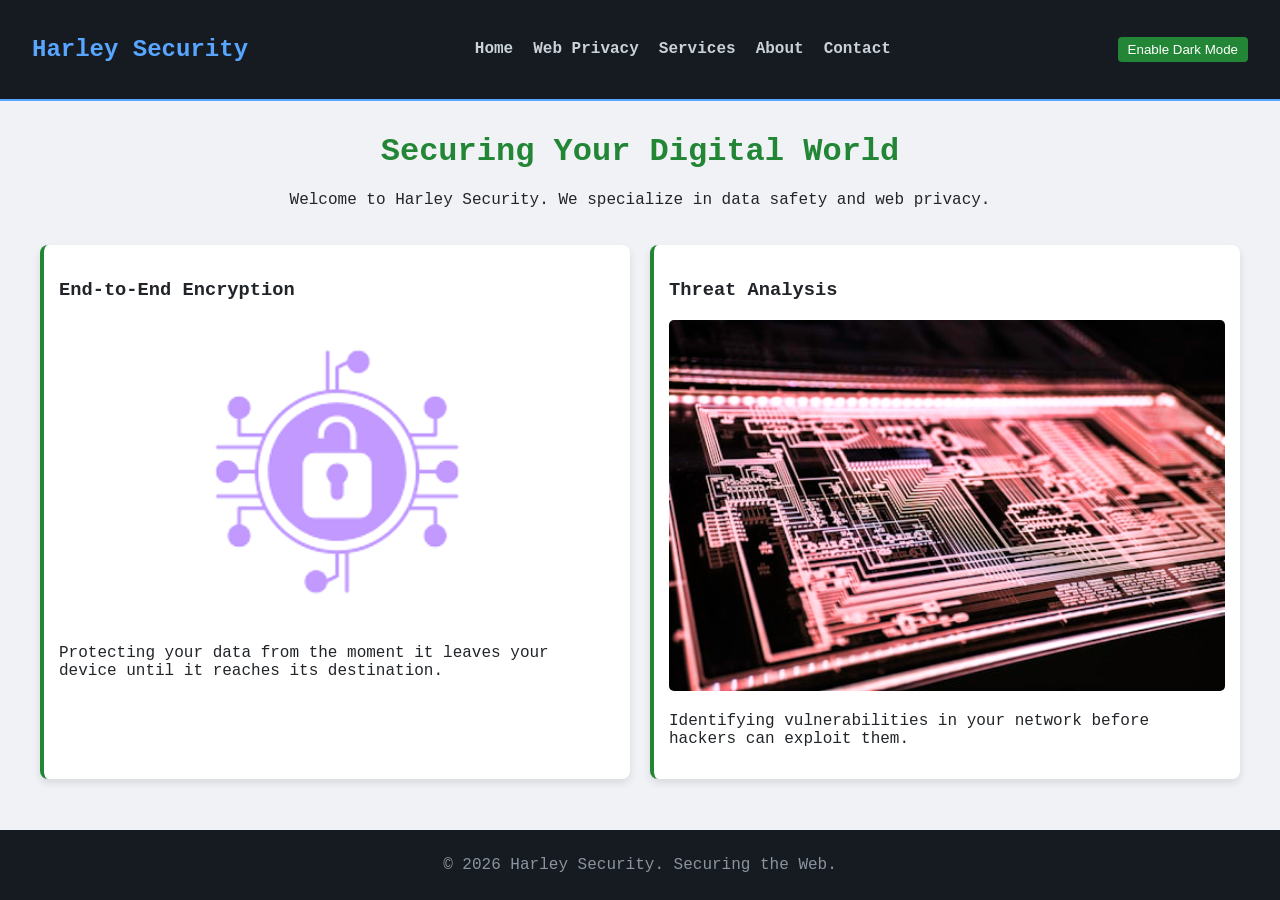
==== index.html @ 29171be2 "initial files inital" ====
<!DOCTYPE html>
<html lang="en">
<head>
    <meta charset="UTF-8">
    <meta name="viewport" content="width=device-width, initial-scale=1.0">
    <title>Harley Security | Home</title>
    <link rel="stylesheet" href="style.css">
</head>
<body>

    <nav>
        <h2>Harley Security</h2>
        <ul>
            <li><a href="index.html">Home</a></li>
            <li><a href="privacy.html">Web Privacy</a></li>
            <li><a href="services.html">Services</a></li>
            <li><a href="about.html">About</a></li>
            <li><a href="contact.html">Contact</a></li>
        </ul>
        <button id="theme-btn" onclick="toggleTheme()" style="padding: 5px 10px; cursor: pointer; background: #238636; color: white; border: none; border-radius: 4px;">Enable Dark Mode</button>
    </nav>

    <h1 id="main-heading">Securing Your Digital World</h1>
    <p style="text-align: center;">Welcome to Harley Security. We specialize in <span>data safety</span> and web privacy.</p>

    <div class="grid-container">
        <div class="card">
            <h3>End-to-End Encryption</h3>
            <img src="pic5.png" alt="Laptop Code" class="responsive-img">
            <p>Protecting your data from the moment it leaves your device until it reaches its destination.</p>
        </div>
        <div class="card">
            <h3>Threat Analysis</h3>
            <img src="pic4.jpeg" alt="Cyber Security" class="responsive-img">
            <p>Identifying vulnerabilities in your network before hackers can exploit them.</p>
        </div>
    </div>

    <footer>
        <p>&copy; 2026 Harley Security. Securing the Web.</p>
    </footer>

    <script src="script.js"></script>
</body>
</html>
---- style.css ----
body {
    font-family: 'Courier New', Courier, monospace; 
    margin: 0;
    padding: 0;
    padding-bottom: 60px; 
    background-color: #f0f2f5;
    color: #212529;
    transition: background-color 0.3s, color 0.3s;
}

.dark-mode {
    background-color: #0d1117;
    color: #c9d1d9;
}

nav {
    background-color: #161b22;
    color: #58a6ff;
    display: flex;
    justify-content: space-between;
    align-items: center;
    padding: 1rem 2rem;
    border-bottom: 2px solid #58a6ff;
}

nav ul {
    list-style-type: none;
    display: flex;
    gap: 20px;
    margin: 0;
    padding: 0;
}

nav a {
    color: #c9d1d9;
    text-decoration: none;
    font-weight: bold;
    transition: color 0.3s;
}


nav a:hover, nav a:active {
    color: #58a6ff;
}


#main-heading {
    text-align: center;
    margin-top: 2rem;
    color: #238636; 
}

.dark-mode #main-heading {
    color: #58a6ff;
}


.grid-container {
    display: grid;
    grid-template-columns: repeat(auto-fit, minmax(300px, 1fr));
    gap: 20px;
    padding: 20px;
    max-width: 1200px;
    margin: auto;
}


.card {
    background: white;
    padding: 15px;
    border-radius: 8px;
    border-left: 4px solid #238636;
    box-shadow: 0 4px 8px rgba(0,0,0,0.1);
}

.dark-mode .card { 
    background: #161b22; 
    color: #c9d1d9;
    border-left: 4px solid #58a6ff;
    box-shadow: 0 4px 8px rgba(0,0,0,0.5);
}

img.responsive-img {
    width: 100%;
    border-radius: 5px;
    filter: sepia(20%) hue-rotate(180deg); 
    transition: transform 0.4s ease, filter 0.4s ease;
}

img.responsive-img:hover {
    transform: scale(1.02); 
    filter: sepia(0) hue-rotate(0);
}


table {
    width: 80%;
    margin: 20px auto;
    border-collapse: collapse;
}

th, td {
    border: 1px solid #8b949e;
    padding: 10px;
    text-align: left;
}

th {
    background-color: #161b22;
    color: #58a6ff;
}


footer {
    position: fixed;
    bottom: 0;
    width: 100%;
    background-color: #161b22;
    color: #8b949e;
    text-align: center;
    padding: 10px 0;
}


@media (max-width: 768px) {
    nav {
        flex-direction: column;
    }
    nav ul {
        flex-direction: column;
        text-align: center;
        margin-top: 10px;
    }
}

@keyframes fadeInSlide {
    from { 
        opacity: 0; 
        transform: translateY(15px); 
    }
    to { 
        opacity: 1; 
        transform: translateY(0); 
    }
}


body {
    animation: fadeInSlide 0.6s ease-out;
}
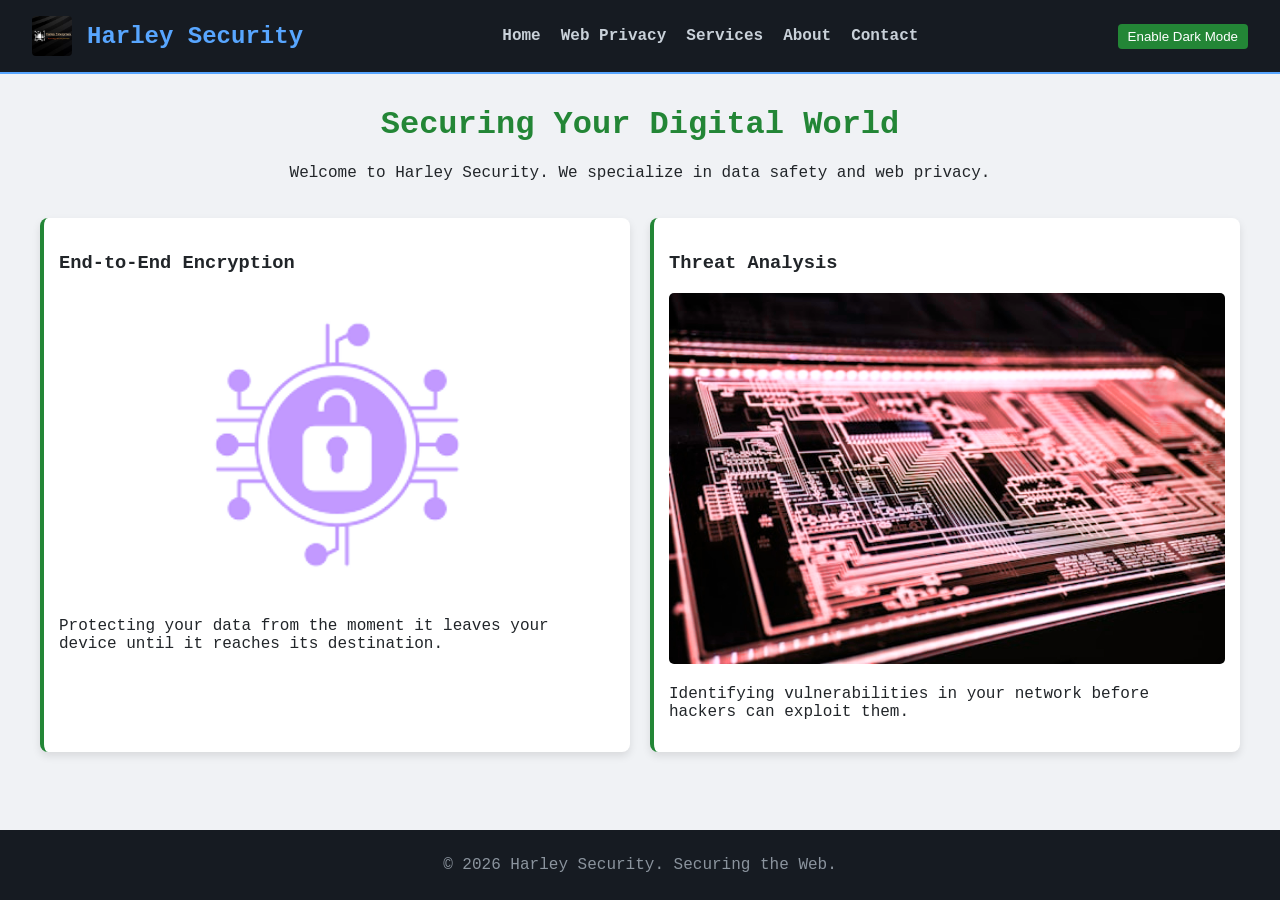
==== commit 0f463872: "upd" ====
--- a/index.html
+++ b/index.html
@@ -9,7 +9,10 @@
 <body>
 
     <nav>
-        <h2>Harley Security</h2>
+        <div class="brand">
+    <img src="logo.JPG" alt="Harley Security Logo" class="nav-logo">
+    <h2>Harley Security</h2>
+</div>
         <ul>
             <li><a href="index.html">Home</a></li>
             <li><a href="privacy.html">Web Privacy</a></li>
--- a/style.css
+++ b/style.css
@@ -147,4 +147,20 @@
 
 body {
     animation: fadeInSlide 0.6s ease-out;
+}
+
+.brand {
+    display: flex;
+    align-items: center;
+    gap: 15px; 
+}
+
+.brand h2 {
+    margin: 0;
+}
+
+.nav-logo {
+    height: 40px;
+    width: auto;
+    border-radius: 4px;
 }
